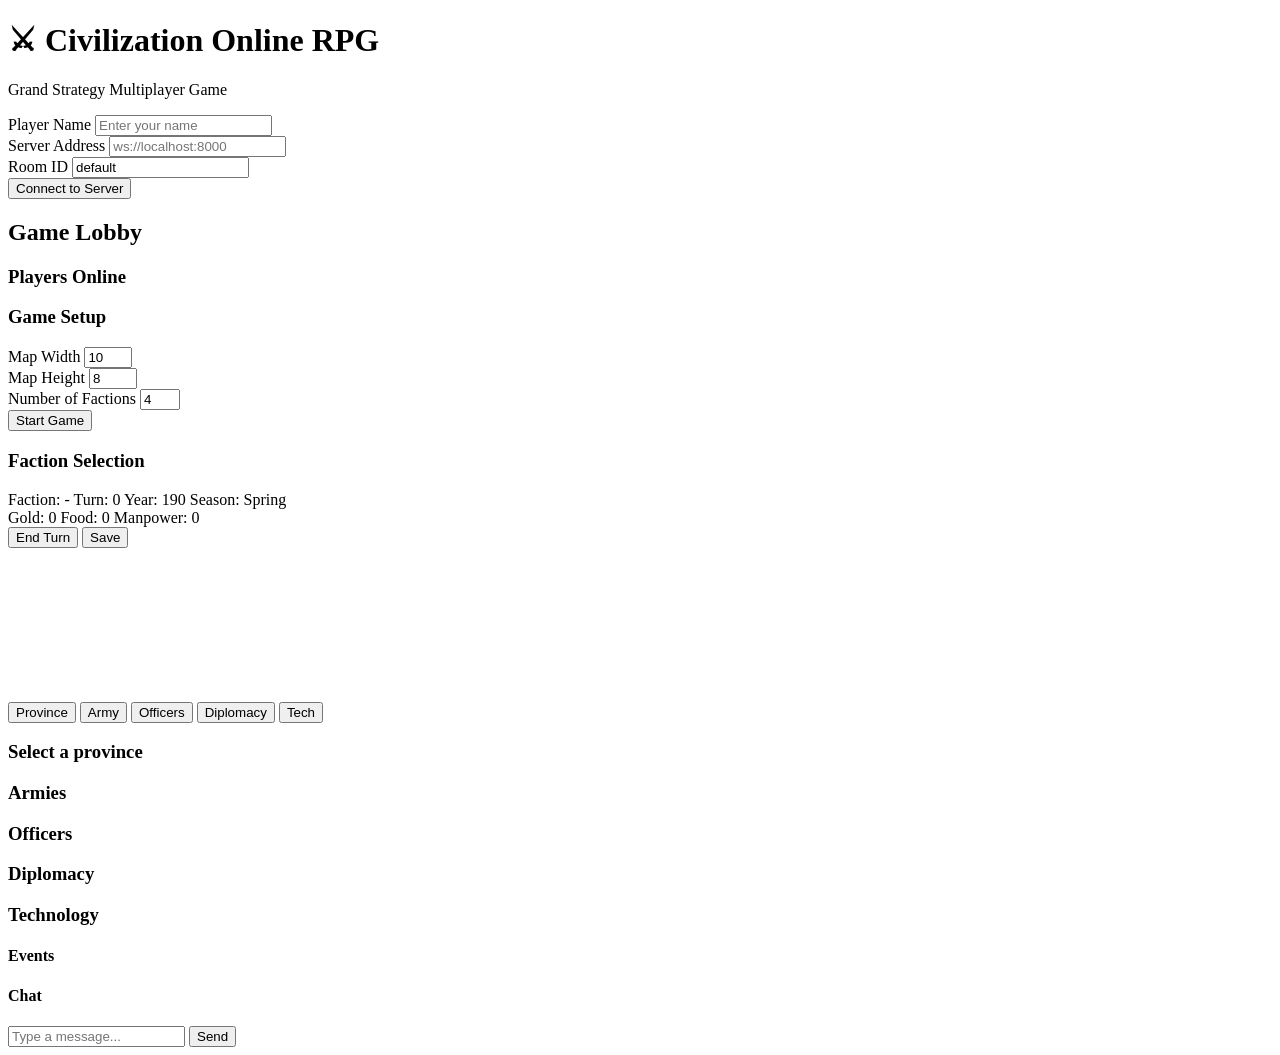
==== online_rpg/static/index.html @ 47668cce "feat: add online RPG game server inspired by RTK14 and EU4 - Add online_rpg package with full game f" ====
<!DOCTYPE html>
<html lang="en">
<head>
    <meta charset="UTF-8">
    <meta name="viewport" content="width=device-width, initial-scale=1.0">
    <title>Civilization Online RPG</title>
    <link rel="stylesheet" href="/static/style.css">
</head>
<body>
    <!-- Login Screen -->
    <div id="login-screen" class="screen">
        <div class="login-container">
            <h1>&#9876; Civilization Online RPG</h1>
            <p class="subtitle">Grand Strategy Multiplayer Game</p>
            <div class="form-group">
                <label for="player-name">Player Name</label>
                <input type="text" id="player-name" placeholder="Enter your name" maxlength="20">
            </div>
            <div class="form-group">
                <label for="server-url">Server Address</label>
                <input type="text" id="server-url" placeholder="ws://localhost:8000">
            </div>
            <div class="form-group">
                <label for="room-id">Room ID</label>
                <input type="text" id="room-id" value="default" placeholder="default">
            </div>
            <button id="btn-connect" class="btn btn-primary">Connect to Server</button>
            <div id="connection-status" class="status-text"></div>
        </div>
    </div>

    <!-- Lobby Screen -->
    <div id="lobby-screen" class="screen hidden">
        <div class="lobby-container">
            <h2>Game Lobby</h2>
            <div class="lobby-panels">
                <div class="panel">
                    <h3>Players Online</h3>
                    <ul id="player-list"></ul>
                </div>
                <div class="panel">
                    <h3>Game Setup</h3>
                    <div class="form-group">
                        <label for="map-cols">Map Width</label>
                        <input type="number" id="map-cols" value="10" min="5" max="20">
                    </div>
                    <div class="form-group">
                        <label for="map-rows">Map Height</label>
                        <input type="number" id="map-rows" value="8" min="5" max="15">
                    </div>
                    <div class="form-group">
                        <label for="num-factions">Number of Factions</label>
                        <input type="number" id="num-factions" value="4" min="2" max="8">
                    </div>
                    <button id="btn-start-game" class="btn btn-primary">Start Game</button>
                </div>
                <div class="panel">
                    <h3>Faction Selection</h3>
                    <div id="faction-select-list"></div>
                </div>
            </div>
        </div>
    </div>

    <!-- Game Screen -->
    <div id="game-screen" class="screen hidden">
        <!-- Top Bar -->
        <div id="top-bar">
            <div class="top-info">
                <span id="info-faction" class="info-item">Faction: -</span>
                <span id="info-turn" class="info-item">Turn: 0</span>
                <span id="info-year" class="info-item">Year: 190</span>
                <span id="info-season" class="info-item">Season: Spring</span>
            </div>
            <div class="top-resources">
                <span id="res-gold" class="res-item">Gold: 0</span>
                <span id="res-food" class="res-item">Food: 0</span>
                <span id="res-manpower" class="res-item">Manpower: 0</span>
            </div>
            <div class="top-actions">
                <button id="btn-end-turn" class="btn btn-success">End Turn</button>
                <button id="btn-save" class="btn btn-secondary">Save</button>
            </div>
        </div>

        <!-- Main Game Area -->
        <div id="game-main">
            <!-- Map -->
            <div id="map-container">
                <canvas id="game-map"></canvas>
            </div>

            <!-- Side Panel -->
            <div id="side-panel">
                <div class="tab-bar">
                    <button class="tab active" data-tab="province-tab">Province</button>
                    <button class="tab" data-tab="army-tab">Army</button>
                    <button class="tab" data-tab="characters-tab">Officers</button>
                    <button class="tab" data-tab="diplomacy-tab">Diplomacy</button>
                    <button class="tab" data-tab="tech-tab">Tech</button>
                </div>

                <div id="province-tab" class="tab-content active">
                    <h3 id="province-name">Select a province</h3>
                    <div id="province-details"></div>
                    <div id="province-actions"></div>
                </div>

                <div id="army-tab" class="tab-content">
                    <h3>Armies</h3>
                    <div id="army-list"></div>
                    <div id="army-actions"></div>
                </div>

                <div id="characters-tab" class="tab-content">
                    <h3>Officers</h3>
                    <div id="character-list"></div>
                </div>

                <div id="diplomacy-tab" class="tab-content">
                    <h3>Diplomacy</h3>
                    <div id="diplomacy-list"></div>
                </div>

                <div id="tech-tab" class="tab-content">
                    <h3>Technology</h3>
                    <div id="tech-info"></div>
                    <div id="tech-available"></div>
                </div>
            </div>
        </div>

        <!-- Bottom Panel: Events & Chat -->
        <div id="bottom-panel">
            <div id="event-log">
                <h4>Events</h4>
                <div id="event-list"></div>
            </div>
            <div id="chat-panel">
                <h4>Chat</h4>
                <div id="chat-messages"></div>
                <div class="chat-input-row">
                    <input type="text" id="chat-input" placeholder="Type a message..." maxlength="200">
                    <button id="btn-chat-send" class="btn btn-small">Send</button>
                </div>
            </div>
        </div>
    </div>

    <script src="/static/game.js"></script>
</body>
</html>
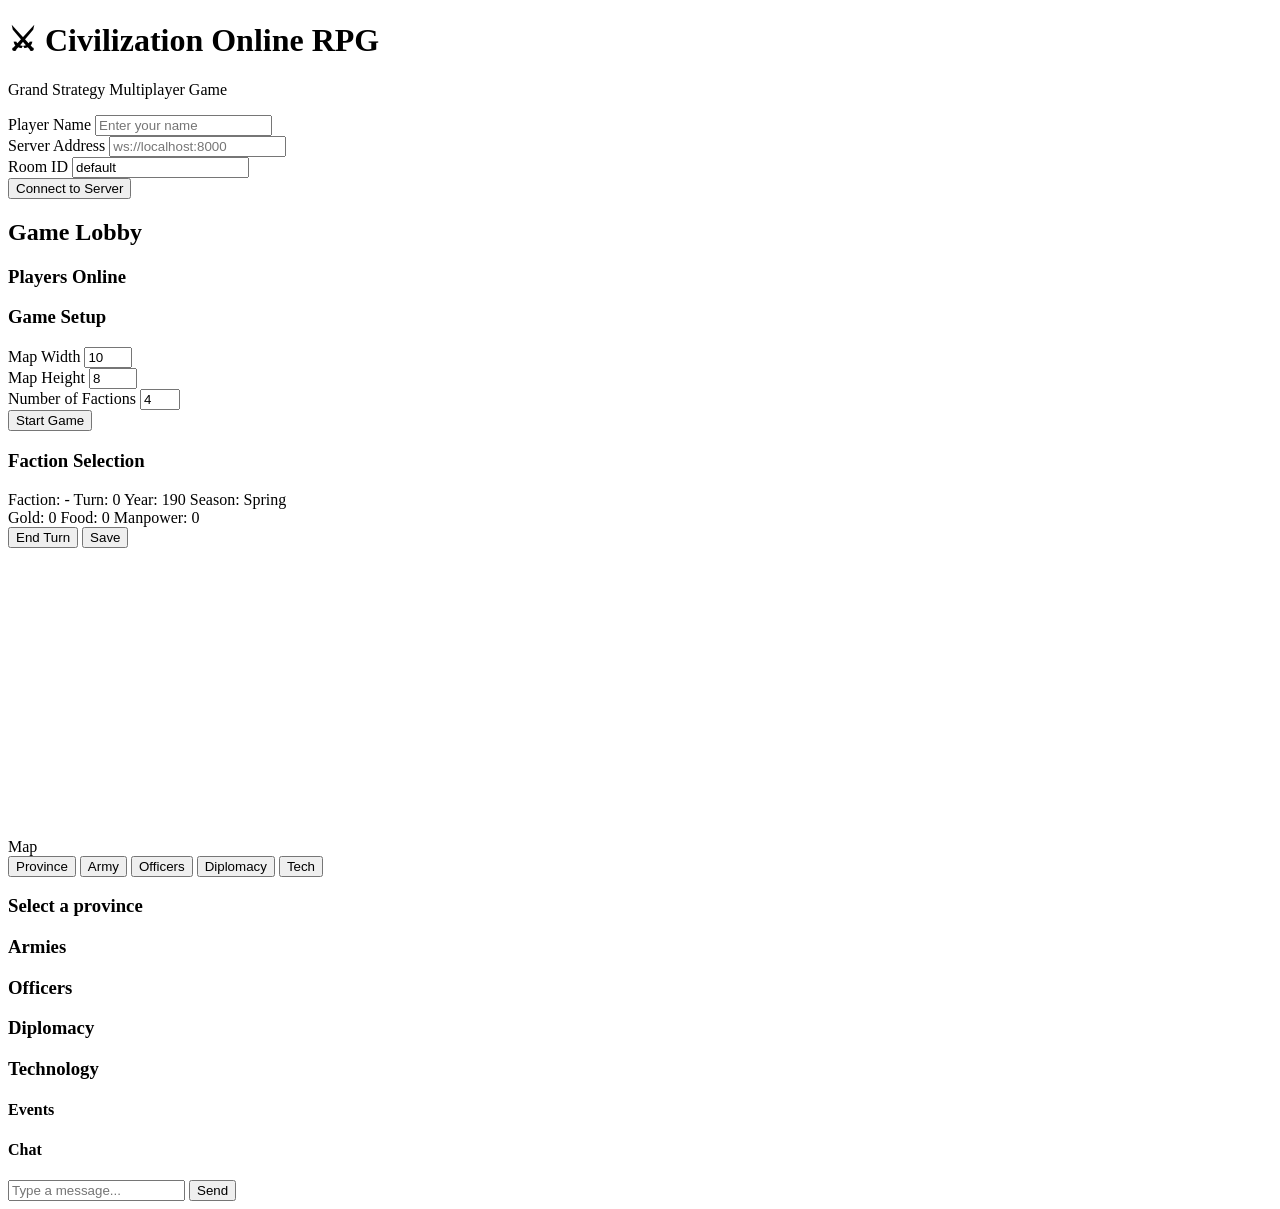
==== commit 0c694d90: "feat: enhance web frontend UI with visual polish - Add custom Google Fonts (Cinzel for display, Inte" ====
--- a/online_rpg/static/index.html
+++ b/online_rpg/static/index.html
@@ -88,7 +88,15 @@
             <!-- Map -->
             <div id="map-container">
                 <canvas id="game-map"></canvas>
+                <!-- Minimap -->
+                <div id="minimap-container">
+                    <span class="minimap-title">Map</span>
+                    <canvas id="minimap"></canvas>
+                </div>
             </div>
+
+            <!-- Notifications -->
+            <div id="notification-area"></div>
 
             <!-- Side Panel -->
             <div id="side-panel">
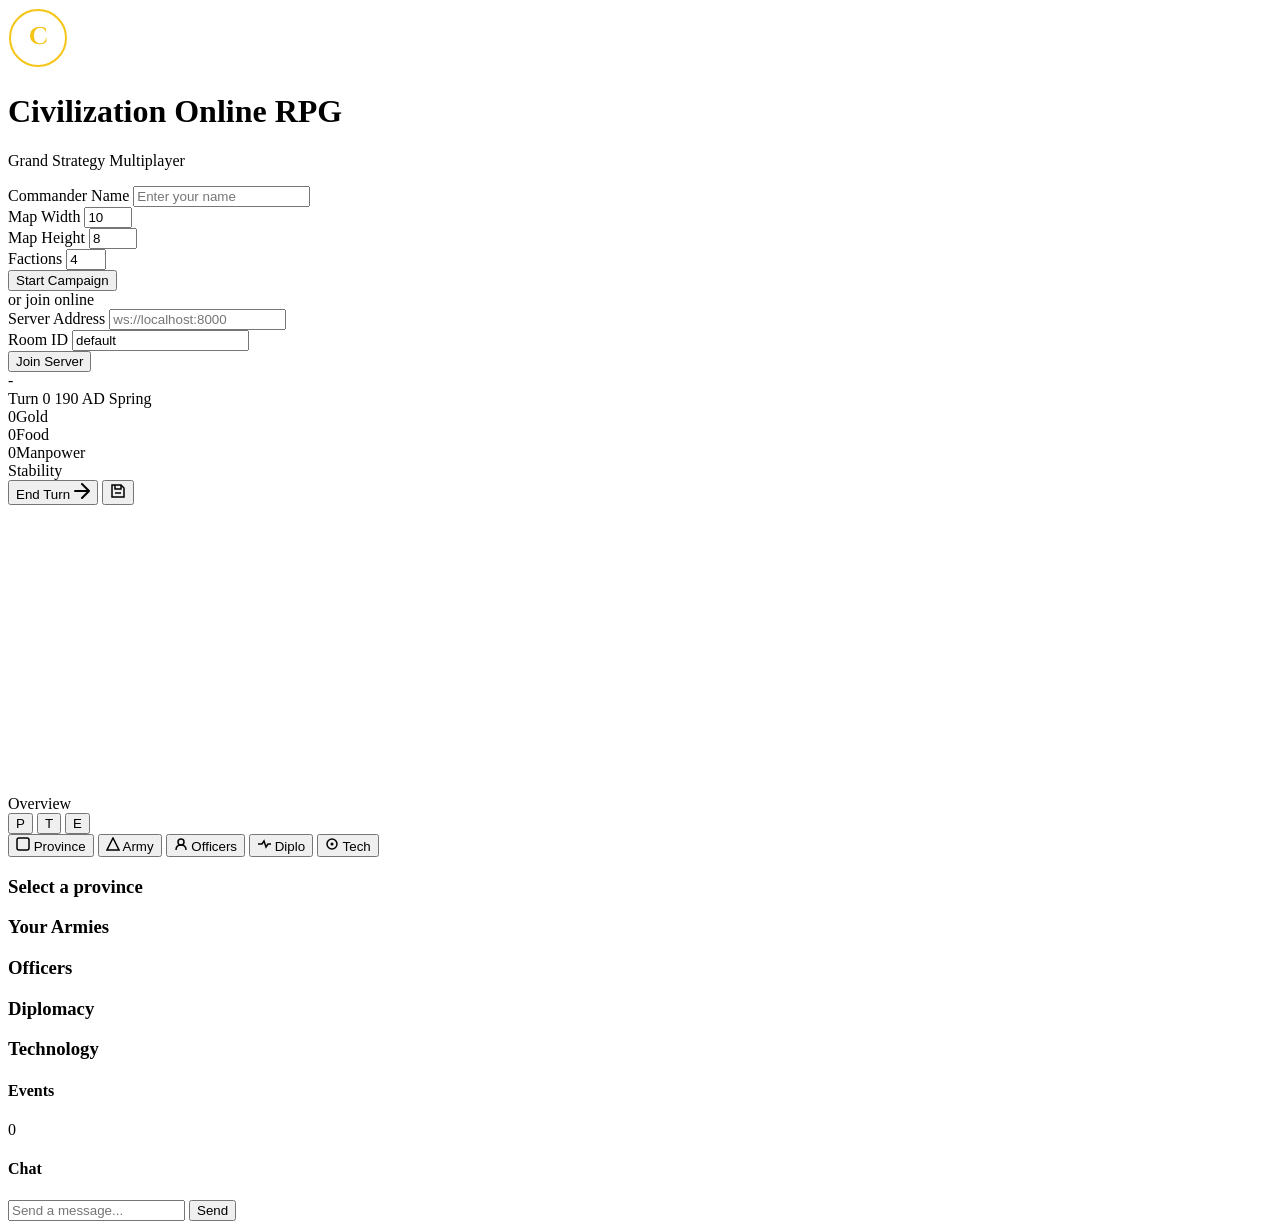
==== commit 0f66f723: "feat: modernize web frontend HTML layout with new structure - Redesigned login screen with logo, par" ====
--- a/online_rpg/static/index.html
+++ b/online_rpg/static/index.html
@@ -4,84 +4,99 @@
     <meta charset="UTF-8">
     <meta name="viewport" content="width=device-width, initial-scale=1.0">
     <title>Civilization Online RPG</title>
+    <link rel="preconnect" href="https://fonts.googleapis.com">
+    <link href="https://fonts.googleapis.com/css2?family=Cinzel:wght@400;600;700&family=Inter:wght@300;400;500;600;700&display=swap" rel="stylesheet">
     <link rel="stylesheet" href="/static/style.css">
 </head>
 <body>
-    <!-- Login Screen -->
+    <!-- ============================================================ -->
+    <!-- LOGIN SCREEN -->
+    <!-- ============================================================ -->
     <div id="login-screen" class="screen">
+        <div class="login-bg-particles" id="particles"></div>
         <div class="login-container">
-            <h1>&#9876; Civilization Online RPG</h1>
-            <p class="subtitle">Grand Strategy Multiplayer Game</p>
-            <div class="form-group">
-                <label for="player-name">Player Name</label>
-                <input type="text" id="player-name" placeholder="Enter your name" maxlength="20">
+            <div class="login-logo">
+                <svg width="60" height="60" viewBox="0 0 60 60"><circle cx="30" cy="30" r="28" fill="none" stroke="#f5c518" stroke-width="2"/><text x="30" y="36" text-anchor="middle" fill="#f5c518" font-family="Cinzel" font-size="24" font-weight="bold">C</text></svg>
             </div>
-            <div class="form-group">
-                <label for="server-url">Server Address</label>
-                <input type="text" id="server-url" placeholder="ws://localhost:8000">
-            </div>
-            <div class="form-group">
-                <label for="room-id">Room ID</label>
-                <input type="text" id="room-id" value="default" placeholder="default">
-            </div>
-            <button id="btn-connect" class="btn btn-primary">Connect to Server</button>
-            <div id="connection-status" class="status-text"></div>
-        </div>
-    </div>
+            <h1>Civilization Online RPG</h1>
+            <p class="subtitle">Grand Strategy Multiplayer</p>
 
-    <!-- Lobby Screen -->
-    <div id="lobby-screen" class="screen hidden">
-        <div class="lobby-container">
-            <h2>Game Lobby</h2>
-            <div class="lobby-panels">
-                <div class="panel">
-                    <h3>Players Online</h3>
-                    <ul id="player-list"></ul>
+            <div class="login-form">
+                <div class="form-group">
+                    <label for="player-name">Commander Name</label>
+                    <input type="text" id="player-name" placeholder="Enter your name" maxlength="20" autocomplete="off">
                 </div>
-                <div class="panel">
-                    <h3>Game Setup</h3>
-                    <div class="form-group">
+                <div class="form-row">
+                    <div class="form-group half">
                         <label for="map-cols">Map Width</label>
                         <input type="number" id="map-cols" value="10" min="5" max="20">
                     </div>
-                    <div class="form-group">
+                    <div class="form-group half">
                         <label for="map-rows">Map Height</label>
                         <input type="number" id="map-rows" value="8" min="5" max="15">
                     </div>
-                    <div class="form-group">
-                        <label for="num-factions">Number of Factions</label>
-                        <input type="number" id="num-factions" value="4" min="2" max="8">
-                    </div>
-                    <button id="btn-start-game" class="btn btn-primary">Start Game</button>
                 </div>
-                <div class="panel">
-                    <h3>Faction Selection</h3>
-                    <div id="faction-select-list"></div>
+                <div class="form-group">
+                    <label for="num-factions">Factions</label>
+                    <input type="number" id="num-factions" value="4" min="2" max="8">
                 </div>
+
+                <button id="btn-connect" class="btn btn-primary btn-lg btn-glow">Start Campaign</button>
+
+                <div class="login-divider"><span>or join online</span></div>
+
+                <div class="form-group">
+                    <label for="server-url">Server Address</label>
+                    <input type="text" id="server-url" placeholder="ws://localhost:8000">
+                </div>
+                <div class="form-group">
+                    <label for="room-id">Room ID</label>
+                    <input type="text" id="room-id" value="default" placeholder="default">
+                </div>
+                <button id="btn-join" class="btn btn-secondary btn-lg">Join Server</button>
+
+                <div id="connection-status" class="status-text"></div>
             </div>
         </div>
     </div>
 
-    <!-- Game Screen -->
+    <!-- ============================================================ -->
+    <!-- GAME SCREEN -->
+    <!-- ============================================================ -->
     <div id="game-screen" class="screen hidden">
         <!-- Top Bar -->
-        <div id="top-bar">
-            <div class="top-info">
-                <span id="info-faction" class="info-item">Faction: -</span>
-                <span id="info-turn" class="info-item">Turn: 0</span>
-                <span id="info-year" class="info-item">Year: 190</span>
-                <span id="info-season" class="info-item">Season: Spring</span>
+        <header id="top-bar">
+            <div class="top-left">
+                <div id="faction-badge" class="faction-badge">
+                    <div class="faction-dot" id="faction-dot"></div>
+                    <span id="info-faction">-</span>
+                </div>
+                <div class="top-divider"></div>
+                <span id="info-turn" class="info-chip">Turn 0</span>
+                <span id="info-year" class="info-chip">190 AD</span>
+                <span id="info-season" class="info-chip season-chip">Spring</span>
             </div>
-            <div class="top-resources">
-                <span id="res-gold" class="res-item">Gold: 0</span>
-                <span id="res-food" class="res-item">Food: 0</span>
-                <span id="res-manpower" class="res-item">Manpower: 0</span>
+            <div class="top-center">
+                <div class="resource-group">
+                    <div class="resource" id="res-gold"><span class="res-icon gold-icon"></span><span class="res-val">0</span><span class="res-label">Gold</span></div>
+                    <div class="resource" id="res-food"><span class="res-icon food-icon"></span><span class="res-val">0</span><span class="res-label">Food</span></div>
+                    <div class="resource" id="res-manpower"><span class="res-icon mp-icon"></span><span class="res-val">0</span><span class="res-label">Manpower</span></div>
+                </div>
             </div>
-            <div class="top-actions">
-                <button id="btn-end-turn" class="btn btn-success">End Turn</button>
-                <button id="btn-save" class="btn btn-secondary">Save</button>
+            <div class="top-right">
+                <div class="stability-meter" title="Stability">
+                    <span class="stability-label">Stability</span>
+                    <div class="stability-bar"><div class="stability-fill" id="stability-fill"></div></div>
+                </div>
+                <button id="btn-end-turn" class="btn btn-accent btn-end-turn">
+                    <span>End Turn</span>
+                    <svg width="16" height="16" viewBox="0 0 16 16"><path d="M8 1l7 7-7 7M1 8h14" fill="none" stroke="currentColor" stroke-width="2" stroke-linecap="round"/></svg>
+                </button>
+                <button id="btn-save" class="btn btn-ghost" title="Save Game">
+                    <svg width="16" height="16" viewBox="0 0 16 16"><path d="M2 2h9l3 3v9H2z" fill="none" stroke="currentColor" stroke-width="1.5"/><path d="M5 2v4h6V2M5 10h6" fill="none" stroke="currentColor" stroke-width="1.5"/></svg>
+                </button>
             </div>
-        </div>
+        </header>
 
         <!-- Main Game Area -->
         <div id="game-main">
@@ -90,22 +105,40 @@
                 <canvas id="game-map"></canvas>
                 <!-- Minimap -->
                 <div id="minimap-container">
-                    <span class="minimap-title">Map</span>
+                    <span class="minimap-title">Overview</span>
                     <canvas id="minimap"></canvas>
                 </div>
+                <!-- Map mode buttons -->
+                <div id="map-modes">
+                    <button class="map-mode-btn active" data-mode="political" title="Political Map">P</button>
+                    <button class="map-mode-btn" data-mode="terrain" title="Terrain Map">T</button>
+                    <button class="map-mode-btn" data-mode="economy" title="Economy Map">E</button>
+                </div>
             </div>
-
-            <!-- Notifications -->
-            <div id="notification-area"></div>
 
             <!-- Side Panel -->
             <div id="side-panel">
                 <div class="tab-bar">
-                    <button class="tab active" data-tab="province-tab">Province</button>
-                    <button class="tab" data-tab="army-tab">Army</button>
-                    <button class="tab" data-tab="characters-tab">Officers</button>
-                    <button class="tab" data-tab="diplomacy-tab">Diplomacy</button>
-                    <button class="tab" data-tab="tech-tab">Tech</button>
+                    <button class="tab active" data-tab="province-tab" title="Province">
+                        <svg width="14" height="14" viewBox="0 0 14 14"><rect x="1" y="1" width="12" height="12" rx="2" fill="none" stroke="currentColor" stroke-width="1.5"/></svg>
+                        <span>Province</span>
+                    </button>
+                    <button class="tab" data-tab="army-tab" title="Armies">
+                        <svg width="14" height="14" viewBox="0 0 14 14"><path d="M7 1L13 13H1z" fill="none" stroke="currentColor" stroke-width="1.5"/></svg>
+                        <span>Army</span>
+                    </button>
+                    <button class="tab" data-tab="characters-tab" title="Officers">
+                        <svg width="14" height="14" viewBox="0 0 14 14"><circle cx="7" cy="5" r="3" fill="none" stroke="currentColor" stroke-width="1.5"/><path d="M2 13c0-3 2-5 5-5s5 2 5 5" fill="none" stroke="currentColor" stroke-width="1.5"/></svg>
+                        <span>Officers</span>
+                    </button>
+                    <button class="tab" data-tab="diplomacy-tab" title="Diplomacy">
+                        <svg width="14" height="14" viewBox="0 0 14 14"><path d="M1 7h4l2-3 2 6 2-3h3" fill="none" stroke="currentColor" stroke-width="1.5"/></svg>
+                        <span>Diplo</span>
+                    </button>
+                    <button class="tab" data-tab="tech-tab" title="Technology">
+                        <svg width="14" height="14" viewBox="0 0 14 14"><circle cx="7" cy="7" r="5" fill="none" stroke="currentColor" stroke-width="1.5"/><circle cx="7" cy="7" r="1.5" fill="currentColor"/></svg>
+                        <span>Tech</span>
+                    </button>
                 </div>
 
                 <div id="province-tab" class="tab-content active">
@@ -113,23 +146,18 @@
                     <div id="province-details"></div>
                     <div id="province-actions"></div>
                 </div>
-
                 <div id="army-tab" class="tab-content">
-                    <h3>Armies</h3>
+                    <h3>Your Armies</h3>
                     <div id="army-list"></div>
-                    <div id="army-actions"></div>
                 </div>
-
                 <div id="characters-tab" class="tab-content">
                     <h3>Officers</h3>
                     <div id="character-list"></div>
                 </div>
-
                 <div id="diplomacy-tab" class="tab-content">
                     <h3>Diplomacy</h3>
                     <div id="diplomacy-list"></div>
                 </div>
-
                 <div id="tech-tab" class="tab-content">
                     <h3>Technology</h3>
                     <div id="tech-info"></div>
@@ -138,21 +166,30 @@
             </div>
         </div>
 
-        <!-- Bottom Panel: Events & Chat -->
+        <!-- Bottom Panel -->
         <div id="bottom-panel">
             <div id="event-log">
-                <h4>Events</h4>
+                <div class="bottom-header">
+                    <h4>Events</h4>
+                    <span class="event-count" id="event-count">0</span>
+                </div>
                 <div id="event-list"></div>
             </div>
             <div id="chat-panel">
-                <h4>Chat</h4>
+                <div class="bottom-header"><h4>Chat</h4></div>
                 <div id="chat-messages"></div>
                 <div class="chat-input-row">
-                    <input type="text" id="chat-input" placeholder="Type a message..." maxlength="200">
+                    <input type="text" id="chat-input" placeholder="Send a message..." maxlength="200">
                     <button id="btn-chat-send" class="btn btn-small">Send</button>
                 </div>
             </div>
         </div>
+
+        <!-- Notification Area -->
+        <div id="notification-area"></div>
+
+        <!-- Tooltip -->
+        <div id="tooltip" class="tooltip hidden"></div>
     </div>
 
     <script src="/static/game.js"></script>
